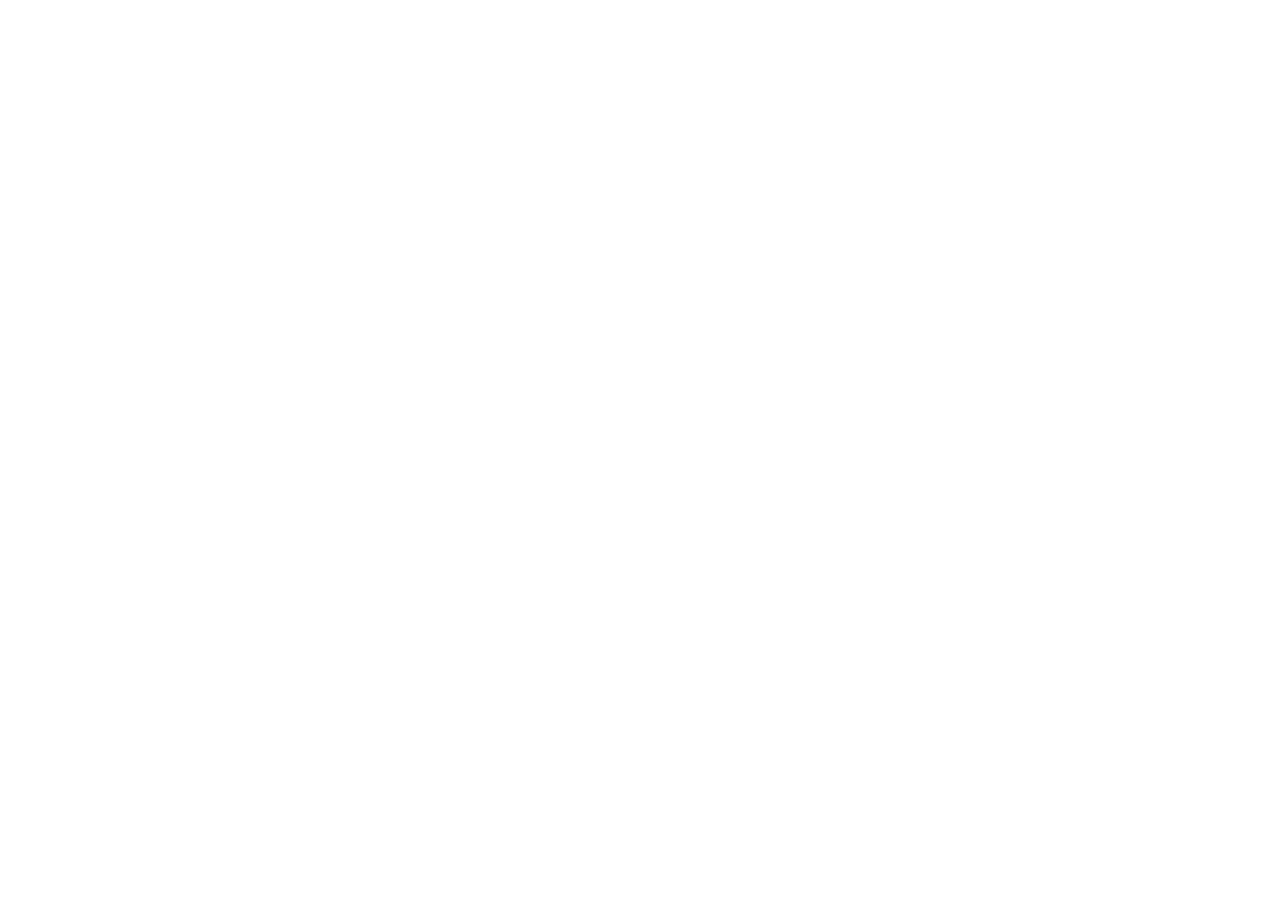
==== bonus/indexbonus.html @ 7c0453fb "start bonus" ====
<!DOCTYPE html>
<html lang="en">
<head>
    <meta charset="UTF-8">
    <meta http-equiv="X-UA-Compatible" content="IE=edge">
    <meta name="viewport" content="width=device-width, initial-scale=1.0">
    <link rel="stylesheet" href="../css/12bool.css">
    <link rel="stylesheet" href="stylebonus.css">
    <title>Document</title>
</head>
<body>

    
    
</body>
</html>
---- css/12bool.css ----
*{
    margin: 0;
    padding: 0;
    box-sizing: border-box;
}

.container-fluid{
    width: 100%;
}

.row {
    display: flex;
    flex-wrap: wrap;
}

[class*="col-"] {
    flex: 0 0 auto;
} 

/* -----------------------MOBILE FIRST------------------------ */

/* EXTRA-SMALL DEVICE( xs ) */
.container {
    width: 100%;
    margin: 0 auto;
} 

/* 12 System */
.col-xs {
    flex-grow: 1;
    flex-basis: 0;
    max-width: 100%;
}

/* COL-WIDTH */
.col-xs-1 {flex-basis: calc((100% / 12) * 1); max-width: calc((100% / 12) * 1);}
.col-xs-2 {flex-basis: calc((100% / 12) * 2); max-width: calc((100% / 12) * 2);}
.col-xs-3 {flex-basis: calc((100% / 12) * 3); max-width: calc((100% / 12) * 3);}
.col-xs-4 {flex-basis: calc((100% / 12) * 4); max-width: calc((100% / 12) * 4);}
.col-xs-5 {flex-basis: calc((100% / 12) * 5); max-width: calc((100% / 12) * 5);}
.col-xs-6 {flex-basis: calc((100% / 12) * 6); max-width: calc((100% / 12) * 6);}
.col-xs-7 {flex-basis: calc((100% / 12) * 7); max-width: calc((100% / 12) * 7);}
.col-xs-8 {flex-basis: calc((100% / 12) * 8); max-width: calc((100% / 12) * 8);}
.col-xs-9 {flex-basis: calc((100% / 12) * 9); max-width: calc((100% / 12) * 9);}
.col-xs-10 {flex-basis: calc((100% / 12) * 10); max-width: calc((100% / 12) * 10);}
.col-xs-11 {flex-basis: calc((100% / 12) * 11); max-width: calc((100% / 12) * 11);}
.col-xs-12 {flex-basis: calc((100% / 12) * 12); max-width: calc((100% / 12) * 12);}

/* OFFSET */
.col-xs-offset-1 {margin-left: calc((100% / 12) * 1);}
.col-xs-offset-2 {margin-left: calc((100% / 12) * 2);}
.col-xs-offset-3 {margin-left: calc((100% / 12) * 3);}
.col-xs-offset-4 {margin-left: calc((100% / 12) * 4);}
.col-xs-offset-5 {margin-left: calc((100% / 12) * 5);}
.col-xs-offset-6 {margin-left: calc((100% / 12) * 6);}
.col-xs-offset-7 {margin-left: calc((100% / 12) * 7);}
.col-xs-offset-8 {margin-left: calc((100% / 12) * 8);}
.col-xs-offset-9 {margin-left: calc((100% / 12) * 9);}
.col-xs-offset-10 {margin-left: calc((100% / 12) * 10);}
.col-xs-offset-11 {margin-left: calc((100% / 12) * 11);}

/* ALIGNMENT AND SPACE  */
.start-xs {justify-content: flex-start;}
.center-xs{justify-content: center;}
.end-xs {justify-content: flex-end;}
.around-xs {justify-content: space-around;}
.between-xs {justify-content: space-between;}
.top-xs{align-items: flex-start;}
.middle-xs{align-items: center;}
.bottom-xs {align-items: flex-end;}


/* --------------------PORTRAIT TABLET + LARGE PHONES--------------------- */

@media screen and (min-width:576px) {

    /* SMALL DEVICE( sm ) */
    .container {
        width: 540px;
    } 

    /* 12 System */
    .col-sm {
        flex-grow: 1;
        flex-basis: 0;
        max-width: 100%;
    }

    /* COL-WIDTH */
    .col-sm-1 {flex-basis: calc((100% / 12) * 1); max-width: calc((100% / 12) * 1);}
    .col-sm-2 {flex-basis: calc((100% / 12) * 2); max-width: calc((100% / 12) * 2);}
    .col-sm-3 {flex-basis: calc((100% / 12) * 3); max-width: calc((100% / 12) * 3);}
    .col-sm-4 {flex-basis: calc((100% / 12) * 4); max-width: calc((100% / 12) * 4);}
    .col-sm-5 {flex-basis: calc((100% / 12) * 5); max-width: calc((100% / 12) * 5);}
    .col-sm-6 {flex-basis: calc((100% / 12) * 6); max-width: calc((100% / 12) * 6);}
    .col-sm-7 {flex-basis: calc((100% / 12) * 7); max-width: calc((100% / 12) * 7);}
    .col-sm-8 {flex-basis: calc((100% / 12) * 8); max-width: calc((100% / 12) * 8);}
    .col-sm-9 {flex-basis: calc((100% / 12) * 9); max-width: calc((100% / 12) * 9);}
    .col-sm-10 {flex-basis: calc((100% / 12) * 10); max-width: calc((100% / 12) * 10);}
    .col-sm-11 {flex-basis: calc((100% / 12) * 11); max-width: calc((100% / 12) * 11);}
    .col-sm-12 {flex-basis: calc((100% / 12) * 12); max-width: calc((100% / 12) * 12);}

    /* OFFSET */
    .col-sm-offset-1 {margin-left: calc((100% / 12) * 1);}
    .col-sm-offset-2 {margin-left: calc((100% / 12) * 2);}
    .col-sm-offset-3 {margin-left: calc((100% / 12) * 3);}
    .col-sm-offset-4 {margin-left: calc((100% / 12) * 4);}
    .col-sm-offset-5 {margin-left: calc((100% / 12) * 5);}
    .col-sm-offset-6 {margin-left: calc((100% / 12) * 6);}
    .col-sm-offset-7 {margin-left: calc((100% / 12) * 7);}
    .col-sm-offset-8 {margin-left: calc((100% / 12) * 8);}
    .col-sm-offset-9 {margin-left: calc((100% / 12) * 9);}
    .col-sm-offset-10 {margin-left: calc((100% / 12) * 10);}
    .col-sm-offset-11 {margin-left: calc((100% / 12) * 11);}

    /* ALIGNMENT AND SPACE  */
    .start-sm {justify-content: flex-start;}
    .center-sm{justify-content: center;}
    .end-sm {justify-content: flex-end;}
    .around-sm {justify-content: space-around;}
    .between-sm {justify-content: space-between;}
    .top-sm{align-items: flex-start;}
    .middle-sm{align-items: center;}
    .bottom-sm {align-items: flex-end;}

}

/* ----------------------------TABLET---------------------------- */

@media screen and (min-width:768px) {

    /* MEDIUM DEVICE( md ) */
    .container {
        width: 720px;
    } 

    /* 12 System */
    .col-md {
        flex-grow: 1;
        flex-basis: 0;
        max-width: 100%;
    }

    /* COL-WIDTH */
    .col-md-1 {flex-basis: calc((100% / 12) * 1); max-width: calc((100% / 12) * 1);}
    .col-md-2 {flex-basis: calc((100% / 12) * 2); max-width: calc((100% / 12) * 2);}
    .col-md-3 {flex-basis: calc((100% / 12) * 3); max-width: calc((100% / 12) * 3);}
    .col-md-4 {flex-basis: calc((100% / 12) * 4); max-width: calc((100% / 12) * 4);}
    .col-md-5 {flex-basis: calc((100% / 12) * 5); max-width: calc((100% / 12) * 5);}
    .col-md-6 {flex-basis: calc((100% / 12) * 6); max-width: calc((100% / 12) * 6);}
    .col-md-7 {flex-basis: calc((100% / 12) * 7); max-width: calc((100% / 12) * 7);}
    .col-md-8 {flex-basis: calc((100% / 12) * 8); max-width: calc((100% / 12) * 8);}
    .col-md-9 {flex-basis: calc((100% / 12) * 9); max-width: calc((100% / 12) * 9);}
    .col-md-10 {flex-basis: calc((100% / 12) * 10); max-width: calc((100% / 12) * 10);}
    .col-md-11 {flex-basis: calc((100% / 12) * 11); max-width: calc((100% / 12) * 11);}
    .col-md-12 {flex-basis: calc((100% / 12) * 12); max-width: calc((100% / 12) * 12);}

    /* OFFSET */
    .col-md-offset-1 {margin-left: calc((100% / 12) * 1);}
    .col-md-offset-2 {margin-left: calc((100% / 12) * 2);}
    .col-md-offset-3 {margin-left: calc((100% / 12) * 3);}
    .col-md-offset-4 {margin-left: calc((100% / 12) * 4);}
    .col-md-offset-5 {margin-left: calc((100% / 12) * 5);}
    .col-md-offset-6 {margin-left: calc((100% / 12) * 6);}
    .col-md-offset-7 {margin-left: calc((100% / 12) * 7);}
    .col-md-offset-8 {margin-left: calc((100% / 12) * 8);}
    .col-md-offset-9 {margin-left: calc((100% / 12) * 9);}
    .col-md-offset-10 {margin-left: calc((100% / 12) * 10);}
    .col-md-offset-11 {margin-left: calc((100% / 12) * 11);}

    /* ALIGNMENT AND SPACE  */
    .start-md {justify-content: flex-start;}
    .center-md{justify-content: center;}
    .end-md {justify-content: flex-end;}
    .around-md {justify-content: space-around;}
    .between-md {justify-content: space-between;}
    .top-md{align-items: flex-start;}
    .middle-md{align-items: center;}
    .bottom-md {align-items: flex-end;}

}

/* --------------------------LAPTOP/DESKTOP------------------------ */

@media screen and (min-width:992px) {

    /* LARGE DEVICE( lg ) */
    .container {
        width: 960px;
    } 

    /* 12 System */
    .col-lg {
        flex-grow: 1;
        flex-basis: 0;
        max-width: 100%;
    }

    /* COL-WIDTH */
    .col-lg-1 {flex-basis: calc((100% / 12) * 1); max-width: calc((100% / 12) * 1);}
    .col-lg-2 {flex-basis: calc((100% / 12) * 2); max-width: calc((100% / 12) * 2);}
    .col-lg-3 {flex-basis: calc((100% / 12) * 3); max-width: calc((100% / 12) * 3);}
    .col-lg-4 {flex-basis: calc((100% / 12) * 4); max-width: calc((100% / 12) * 4);}
    .col-lg-5 {flex-basis: calc((100% / 12) * 5); max-width: calc((100% / 12) * 5);}
    .col-lg-6 {flex-basis: calc((100% / 12) * 6); max-width: calc((100% / 12) * 6);}
    .col-lg-7 {flex-basis: calc((100% / 12) * 7); max-width: calc((100% / 12) * 7);}
    .col-lg-8 {flex-basis: calc((100% / 12) * 8); max-width: calc((100% / 12) * 8);}
    .col-lg-9 {flex-basis: calc((100% / 12) * 9); max-width: calc((100% / 12) * 9);}
    .col-lg-10 {flex-basis: calc((100% / 12) * 10); max-width: calc((100% / 12) * 10);}
    .col-lg-11 {flex-basis: calc((100% / 12) * 11); max-width: calc((100% / 12) * 11);}
    .col-lg-12 {flex-basis: calc((100% / 12) * 12); max-width: calc((100% / 12) * 12);}

    /* OFFSET */
    .col-lg-offset-1 {margin-left: calc((100% / 12) * 1);}
    .col-lg-offset-2 {margin-left: calc((100% / 12) * 2);}
    .col-lg-offset-3 {margin-left: calc((100% / 12) * 3);}
    .col-lg-offset-4 {margin-left: calc((100% / 12) * 4);}
    .col-lg-offset-5 {margin-left: calc((100% / 12) * 5);}
    .col-lg-offset-6 {margin-left: calc((100% / 12) * 6);}
    .col-lg-offset-7 {margin-left: calc((100% / 12) * 7);}
    .col-lg-offset-8 {margin-left: calc((100% / 12) * 8);}
    .col-lg-offset-9 {margin-left: calc((100% / 12) * 9);}
    .col-lg-offset-10 {margin-left: calc((100% / 12) * 10);}
    .col-lg-offset-11 {margin-left: calc((100% / 12) * 11);}

    /* ALIGNMENT AND SPACE  */
    .start-lg {justify-content: flex-start;}
    .center-lg{justify-content: center;}
    .end-lg {justify-content: flex-end;}
    .around-lg {justify-content: space-around;}
    .between-lg {justify-content: space-between;}
    .top-lg{align-items: flex-start;}
    .middle-lg{align-items: center;}
    .bottom-lg {align-items: flex-end;}

}

/* --------------------LARGE LAPTOP/DESKTOP------------------------ */

@media screen and (min-width:1200px) {

    /* LARGE DEVICE( xl ) */
    .container {
        width: 1140px;
    } 

    /* 12 System */
    .col-xl {
        flex-grow: 1;
        flex-basis: 0;
        max-width: 100%;
    }

    /* COL-WIDTH */
    .col-xl-1 {flex-basis: calc((100% / 12) * 1); max-width: calc((100% / 12) * 1);}
    .col-xl-2 {flex-basis: calc((100% / 12) * 2); max-width: calc((100% / 12) * 2);}
    .col-xl-3 {flex-basis: calc((100% / 12) * 3); max-width: calc((100% / 12) * 3);}
    .col-xl-4 {flex-basis: calc((100% / 12) * 4); max-width: calc((100% / 12) * 4);}
    .col-xl-5 {flex-basis: calc((100% / 12) * 5); max-width: calc((100% / 12) * 5);}
    .col-xl-6 {flex-basis: calc((100% / 12) * 6); max-width: calc((100% / 12) * 6);}
    .col-xl-7 {flex-basis: calc((100% / 12) * 7); max-width: calc((100% / 12) * 7);}
    .col-xl-8 {flex-basis: calc((100% / 12) * 8); max-width: calc((100% / 12) * 8);}
    .col-xl-9 {flex-basis: calc((100% / 12) * 9); max-width: calc((100% / 12) * 9);}
    .col-xl-10 {flex-basis: calc((100% / 12) * 10); max-width: calc((100% / 12) * 10);}
    .col-xl-11 {flex-basis: calc((100% / 12) * 11); max-width: calc((100% / 12) * 11);}
    .col-xl-12 {flex-basis: calc((100% / 12) * 12); max-width: calc((100% / 12) * 12);}

    /* OFFSET */
    .col-xl-offset-1 {margin-left: calc((100% / 12) * 1);}
    .col-xl-offset-2 {margin-left: calc((100% / 12) * 2);}
    .col-xl-offset-3 {margin-left: calc((100% / 12) * 3);}
    .col-xl-offset-4 {margin-left: calc((100% / 12) * 4);}
    .col-xl-offset-5 {margin-left: calc((100% / 12) * 5);}
    .col-xl-offset-6 {margin-left: calc((100% / 12) * 6);}
    .col-xl-offset-7 {margin-left: calc((100% / 12) * 7);}
    .col-xl-offset-8 {margin-left: calc((100% / 12) * 8);}
    .col-xl-offset-9 {margin-left: calc((100% / 12) * 9);}
    .col-xl-offset-10 {margin-left: calc((100% / 12) * 10);}
    .col-xl-offset-11 {margin-left: calc((100% / 12) * 11);}

    /* ALIGNMENT AND SPACE  */
    .start-xl {justify-content: flex-start;}
    .center-xl{justify-content: center;}
    .end-xl {justify-content: flex-end;}
    .around-xl {justify-content: space-around;}
    .between-xl {justify-content: space-between;}
    .top-xl{align-items: flex-start;}
    .middle-xl{align-items: center;}
    .bottom-xl {align-items: flex-end;}

}
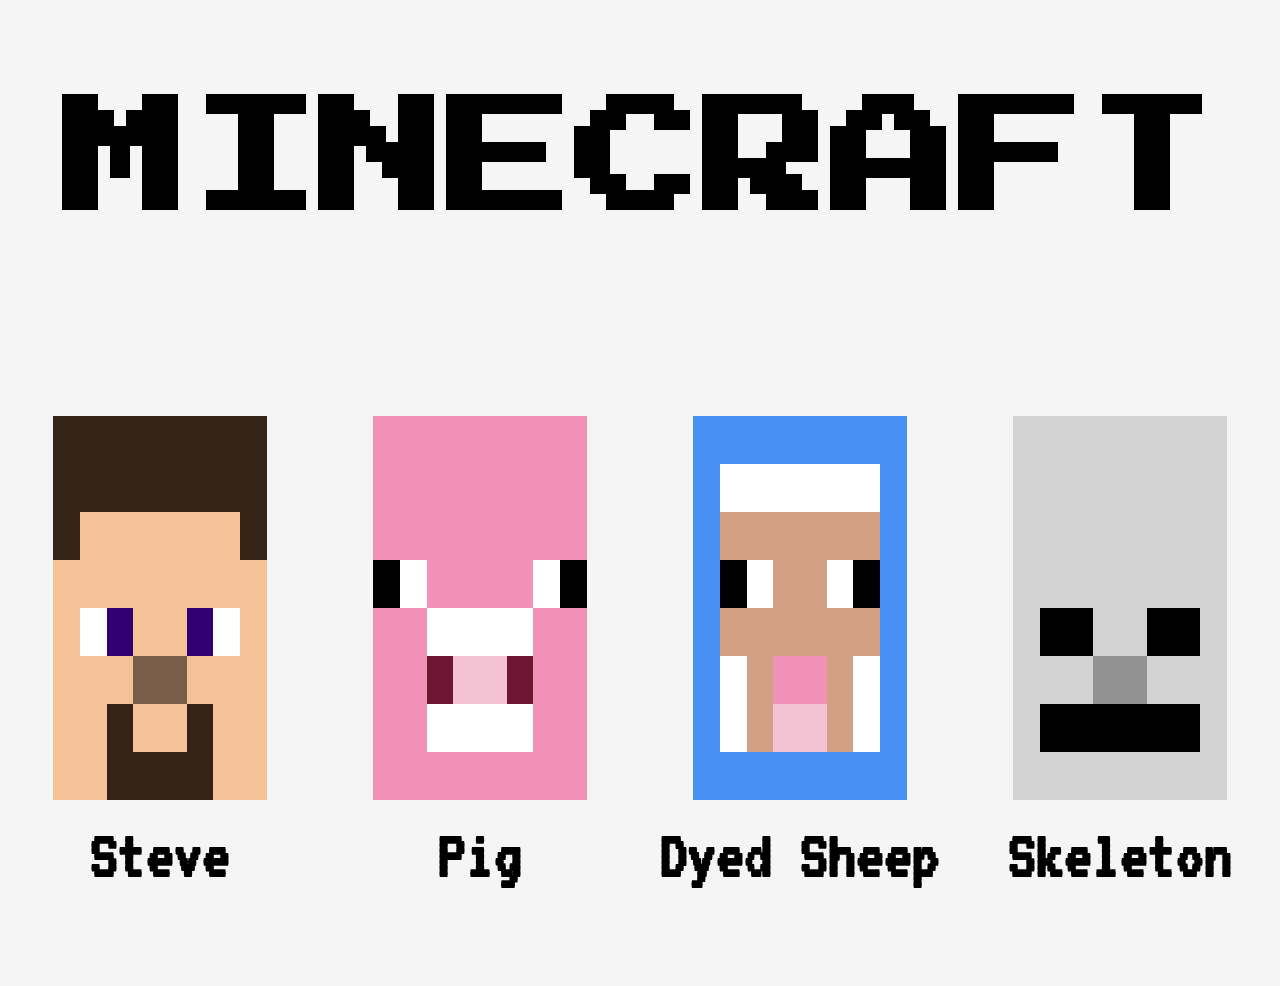
==== commit 9b98a4d2: "end bonus project" ====
--- a/bonus/indexbonus.html
+++ b/bonus/indexbonus.html
@@ -6,11 +6,322 @@
     <meta name="viewport" content="width=device-width, initial-scale=1.0">
     <link rel="stylesheet" href="../css/12bool.css">
     <link rel="stylesheet" href="stylebonus.css">
+    <link rel="preconnect" href="https://fonts.gstatic.com">
+    <link href="https://fonts.googleapis.com/css2?family=VT323&display=swap" rel="stylesheet">
+    <link rel="preconnect" href="https://fonts.gstatic.com">
+    <link href="https://fonts.googleapis.com/css2?family=Press+Start+2P&display=swap" rel="stylesheet">
     <title>Document</title>
 </head>
 <body>
 
-    
+    <section>
+
+        <div class="container-fluid">
+
+            <div class="row character">
+                <div class="col-xs-12">
+                    <h1>minecraft</h1>
+                </div>
+            </div>
+
+            <div class="row">
+
+                <!-- start STEVE -->
+                <div class="col-xs-12 col-md-6 col-lg-3 character">
+
+
+                    <div class="row">
+                        <div class="col-xs-offset-2"></div>
+                        <div class="col-xs-8"><div class="brown"></div></div>
+                        <div class="col-xs-offset-2"></div>
+                    </div>
+
+                    <div class="row">
+                        <div class="col-xs-offset-2"></div>
+                        <div class="col-xs-8"><div class="brown"></div></div>
+                        <div class="col-xs-offset-2"></div>
+                    </div>
+
+                    <div class="row">
+                        <div class="col-xs-offset-2"></div>
+                        <div class="col-xs-1"><div class="brown"></div></div>
+                        <div class="col-xs-6"><div class="skin"></div></div>
+                        <div class="col-xs-1"><div class="brown"></div></div>
+                        <div class="col-xs-offset-2"></div>
+                    </div>
+
+                    <div class="row">
+                        <div class="col-xs-offset-2"></div>
+                        <div class="col-xs-8"><div class="skin"></div></div>
+                        <div class="col-xs-offset-2"></div>
+                    </div>
+
+                    <div class="row">
+                        <div class="col-xs-offset-2"></div>
+                        <div class="col-xs-1"><div class="skin"></div></div>
+                        <div class="col-xs-1"><div class="white"></div></div>
+                        <div class="col-xs-1"><div class="violet"></div></div>
+                        <div class="col-xs-2"><div class="skin"></div></div>
+                        <div class="col-xs-1"><div class="violet"></div></div>
+                        <div class="col-xs-1"><div class="white"></div></div>
+                        <div class="col-xs-1"><div class="skin"></div></div>
+                        <div class="col-xs-offset-2"></div>
+                    </div>
+
+                    <div class="row">
+                        <div class="col-xs-offset-2"></div>
+                        <div class="col-xs-3"><div class="skin"></div></div>
+                        <div class="col-xs-2"><div class="light-brown"></div></div>
+                        <div class="col-xs-3"><div class="skin"></div></div>
+                        <div class="col-xs-offset-2"></div>
+                    </div>
+
+                    <div class="row">
+                        <div class="col-xs-offset-2"></div>
+                        <div class="col-xs-2"><div class="skin"></div></div>
+                        <div class="col-xs-1"><div class="brown"></div></div>
+                        <div class="col-xs-2"><div class="skin"></div></div>
+                        <div class="col-xs-1"><div class="brown"></div></div>
+                        <div class="col-xs-2"><div class="skin"></div></div>
+                        <div class="col-xs-offset-2"></div>
+                    </div>
+
+                    <div class="row">
+                        <div class="col-xs-offset-2"></div>
+                        <div class="col-xs-2"><div class="skin"></div></div>
+                        <div class="col-xs-4"><div class="brown"></div></div>
+                        <div class="col-xs-2"><div class="skin"></div></div>
+                        <div class="col-xs-offset-2"></div>
+                    </div>
+
+                    <h2>Steve</h2>
+
+                </div>
+                <!-- end STEVE -->
+
+                <!-- start PIG -->
+                <div class="col-xs-12 col-md-6 col-lg-3 character">
+
+                    <div class="row">
+                        <div class="col-xs-offset-2"></div>
+                        <div class="col-xs-8"><div class="pink"></div></div>
+                        <div class="col-xs-offset-2"></div>
+                    </div>
+
+                    <div class="row">
+                        <div class="col-xs-offset-2"></div>
+                        <div class="col-xs-8"><div class="pink"></div></div>
+                        <div class="col-xs-offset-2"></div>
+                    </div>
+
+                    <div class="row">
+                        <div class="col-xs-offset-2"></div>
+                        <div class="col-xs-8"><div class="pink"></div></div>
+                        <div class="col-xs-offset-2"></div>
+                    </div>
+
+                    <div class="row">
+                        <div class="col-xs-offset-2"></div>
+                        <div class="col-xs-1"><div class="black"></div></div>
+                        <div class="col-xs-1"><div class="white"></div></div>
+                        <div class="col-xs-4"><div class="pink"></div></div>
+                        <div class="col-xs-1"><div class="white"></div></div>
+                        <div class="col-xs-1"><div class="black"></div></div>
+                        <div class="col-xs-offset-2"></div>
+                    </div>
+
+                    <div class="row">
+                        <div class="col-xs-offset-2"></div>
+                        <div class="col-xs-2"><div class="pink"></div></div>
+                        <div class="col-xs-4"><div class="white"></div></div>
+                        <div class="col-xs-2"><div class="pink"></div></div>
+                        <div class="col-xs-offset-2"></div>
+                    </div>
+
+                    <div class="row">
+                        <div class="col-xs-offset-2"></div>
+                        <div class="col-xs-2"><div class="pink"></div></div>
+                        <div class="col-xs-1"><div class="dark-red"></div></div>
+                        <div class="col-xs-2"><div class="light-pink"></div></div>
+                        <div class="col-xs-1"><div class="dark-red"></div></div>
+                        <div class="col-xs-2"><div class="pink"></div></div>
+                        <div class="col-xs-offset-2"></div>
+                    </div>
+
+                    <div class="row">
+                        <div class="col-xs-offset-2"></div>
+                        <div class="col-xs-2"><div class="pink"></div></div>
+                        <div class="col-xs-4"><div class="white"></div></div>
+                        <div class="col-xs-2"><div class="pink"></div></div>
+                        <div class="col-xs-offset-2"></div>
+                    </div>
+
+                    <div class="row">
+                        <div class="col-xs-offset-2"></div>
+                        <div class="col-xs-8"><div class="pink"></div></div>
+                        <div class="col-xs-offset-2"></div>
+                    </div>
+
+                    <h2>Pig</h2>
+
+                </div>
+                <!-- end PIG -->
+
+                <!-- start SHEEP -->
+                <div class="col-xs-12 col-md-6 col-lg-3 character">
+
+                    <div class="row">
+                        <div class="col-xs-offset-2"></div>
+                        <div class="col-xs-8"><div class="blue"></div></div>
+                        <div class="col-xs-offset-2"></div>
+                    </div>
+
+                    
+                    <div class="row">
+                        <div class="col-xs-offset-2"></div>
+                        <div class="col-xs-1"><div class="blue"></div></div>
+                        <div class="col-xs-6"><div class="white"></div></div>
+                        <div class="col-xs-1"><div class="blue"></div></div>
+                        <div class="col-xs-offset-2"></div>
+                    </div>
+                    
+                    <div class="row">
+                        <div class="col-xs-offset-2"></div>
+                        <div class="col-xs-1"><div class="blue"></div></div>
+                        <div class="col-xs-6"><div class="skin2"></div></div>
+                        <div class="col-xs-1"><div class="blue"></div></div>
+                        <div class="col-xs-offset-2"></div>
+                    </div>
+                    
+                    <div class="row">
+                        <div class="col-xs-offset-2"></div>
+                        <div class="col-xs-1"><div class="blue"></div></div>
+                        <div class="col-xs-1"><div class="black"></div></div>
+                        <div class="col-xs-1"><div class="white"></div></div>
+                        <div class="col-xs-2"><div class="skin2"></div></div>
+                        <div class="col-xs-1"><div class="white"></div></div>
+                        <div class="col-xs-1"><div class="black"></div></div>
+                        <div class="col-xs-1"><div class="blue"></div></div>
+                        <div class="col-xs-offset-2"></div>
+                    </div>
+                    
+                    <div class="row">
+                        <div class="col-xs-offset-2"></div>
+                        <div class="col-xs-1"><div class="blue"></div></div>
+                        <div class="col-xs-6"><div class="skin2"></div></div>
+                        <div class="col-xs-1"><div class="blue"></div></div>
+                        <div class="col-xs-offset-2"></div>
+                    </div>
+                    
+                    <div class="row">
+                        <div class="col-xs-offset-2"></div>
+                        <div class="col-xs-1"><div class="blue"></div></div>
+                        <div class="col-xs-1"><div class="white"></div></div>
+                        <div class="col-xs-1"><div class="skin2"></div></div>
+                        <div class="col-xs-2"><div class="pink"></div></div>
+                        <div class="col-xs-1"><div class="skin2"></div></div>
+                        <div class="col-xs-1"><div class="white"></div></div>
+                        <div class="col-xs-1"><div class="blue"></div></div>
+                        <div class="col-xs-offset-2"></div>
+                    </div>
+                    
+                    <div class="row">
+                        <div class="col-xs-offset-2"></div>
+                        <div class="col-xs-1"><div class="blue"></div></div>
+                        <div class="col-xs-1"><div class="white"></div></div>
+                        <div class="col-xs-1"><div class="skin2"></div></div>
+                        <div class="col-xs-2"><div class="light-pink"></div></div>
+                        <div class="col-xs-1"><div class="skin2"></div></div>
+                        <div class="col-xs-1"><div class="white"></div></div>
+                        <div class="col-xs-1"><div class="blue"></div></div>
+                        <div class="col-xs-offset-2"></div>
+                    </div>
+                    
+                    <div class="row">
+                        <div class="col-xs-offset-2"></div>
+                        <div class="col-xs-8"><div class="blue"></div></div>
+                        <div class="col-xs-offset-2"></div>
+                    </div>
+
+                    <h2>Dyed Sheep</h2>
+                    
+                </div>
+                <!-- end SHEEP -->
+                
+                <!-- start SKELETON -->
+                <div class="col-xs-12 col-md-6 col-lg-3 character">
+                    
+                    <div class="row">
+                        <div class="col-xs-offset-2"></div>
+                        <div class="col-xs-8"><div class="grey"></div></div>
+                        <div class="col-xs-offset-2"></div>
+                    </div>
+
+                    <div class="row">
+                        <div class="col-xs-offset-2"></div>
+                        <div class="col-xs-8"><div class="grey"></div></div>
+                        <div class="col-xs-offset-2"></div>
+                    </div>
+
+                    <div class="row">
+                        <div class="col-xs-offset-2"></div>
+                        <div class="col-xs-8"><div class="grey"></div></div>
+                        <div class="col-xs-offset-2"></div>
+                    </div>
+
+                    <div class="row">
+                        <div class="col-xs-offset-2"></div>
+                        <div class="col-xs-8"><div class="grey"></div></div>
+                        <div class="col-xs-offset-2"></div>
+                    </div>
+
+                    <div class="row">
+                        <div class="col-xs-offset-2"></div>
+                        <div class="col-xs-1"><div class="grey"></div></div>
+                        <div class="col-xs-2"><div class="black"></div></div>
+                        <div class="col-xs-2"><div class="grey"></div></div>
+                        <div class="col-xs-2"><div class="black"></div></div>
+                        <div class="col-xs-1"><div class="grey"></div></div>
+                        <div class="col-xs-offset-2"></div>
+                    </div>
+
+                    <div class="row">
+                        <div class="col-xs-offset-2"></div>
+                        <div class="col-xs-3"><div class="grey"></div></div>
+                        <div class="col-xs-2"><div class="dark-grey"></div></div>
+                        <div class="col-xs-3"><div class="grey"></div></div>
+                        <div class="col-xs-offset-2"></div>
+                    </div>
+
+                    <div class="row">
+                        <div class="col-xs-offset-2"></div>
+                        <div class="col-xs-1"><div class="grey"></div></div>
+                        <div class="col-xs-6"><div class="black"></div></div>
+                        <div class="col-xs-1"><div class="grey"></div></div>
+                        <div class="col-xs-offset-2"></div>
+                    </div>
+
+                    <div class="row">
+                        <div class="col-xs-offset-2"></div>
+                        <div class="col-xs-8"><div class="grey"></div></div>
+                        <div class="col-xs-offset-2"></div>
+                    </div>
+
+                    <h2>Skeleton</h2>
+
+
+                </div>
+                <!-- end SKELETON -->
+
+
+            </div>
+
+        </div>
+
+    </section>
+
+
+
     
 </body>
 </html>--- a/bonus/stylebonus.css
+++ b/bonus/stylebonus.css
@@ -0,0 +1,99 @@
+*{
+    margin: 0;
+    padding: 0;
+    box-sizing: border-box;
+}
+
+body{
+    font-family: 'VT323', monospace;
+}
+
+h1{
+    font-family: 'Press Start 2P', cursive;
+    text-transform: uppercase;
+    font-size: 10vw;
+}
+
+h2{
+    font-size: 70px ;
+    padding-top: 20px;
+}
+
+.character{
+    background-color: whitesmoke;
+    padding: 96px 0;
+    text-align: center;
+}
+
+/* STEVE palette */
+
+.brown{
+    background-color: #362317;
+    height: 48px;
+}
+
+.light-brown{
+    background-color: #7a5c4b;
+    height: 48px;
+}
+
+.skin{
+    background-color: #f5c197;
+    height: 48px;
+}
+
+.violet{
+    background-color: #330071;
+    height: 48px;
+}
+
+.white{
+    background-color: white;
+    height: 48px;
+}
+
+/* PIG palette */
+
+.pink{
+    background-color: #f291b7;
+    height: 48px;
+}
+
+.light-pink{
+    background-color: #f3c3d3;
+    height: 48px;
+}
+
+.dark-red{
+    background-color: #701635;
+    height: 48px;
+}
+
+.black{
+    background-color: black;
+    height: 48px;
+}
+
+/* SHEEP palette */
+
+.skin2{
+    background-color: #d3a086;
+    height: 48px;
+}
+
+.blue{
+    background-color: #4990f4;
+    height: 48px;
+}
+
+/* SKELETON palette */
+
+.dark-grey{
+    background-color: #929292;
+    height: 48px;
+}
+
+.grey{
+    background-color: lightgray ;
+    height: 48px;
+}